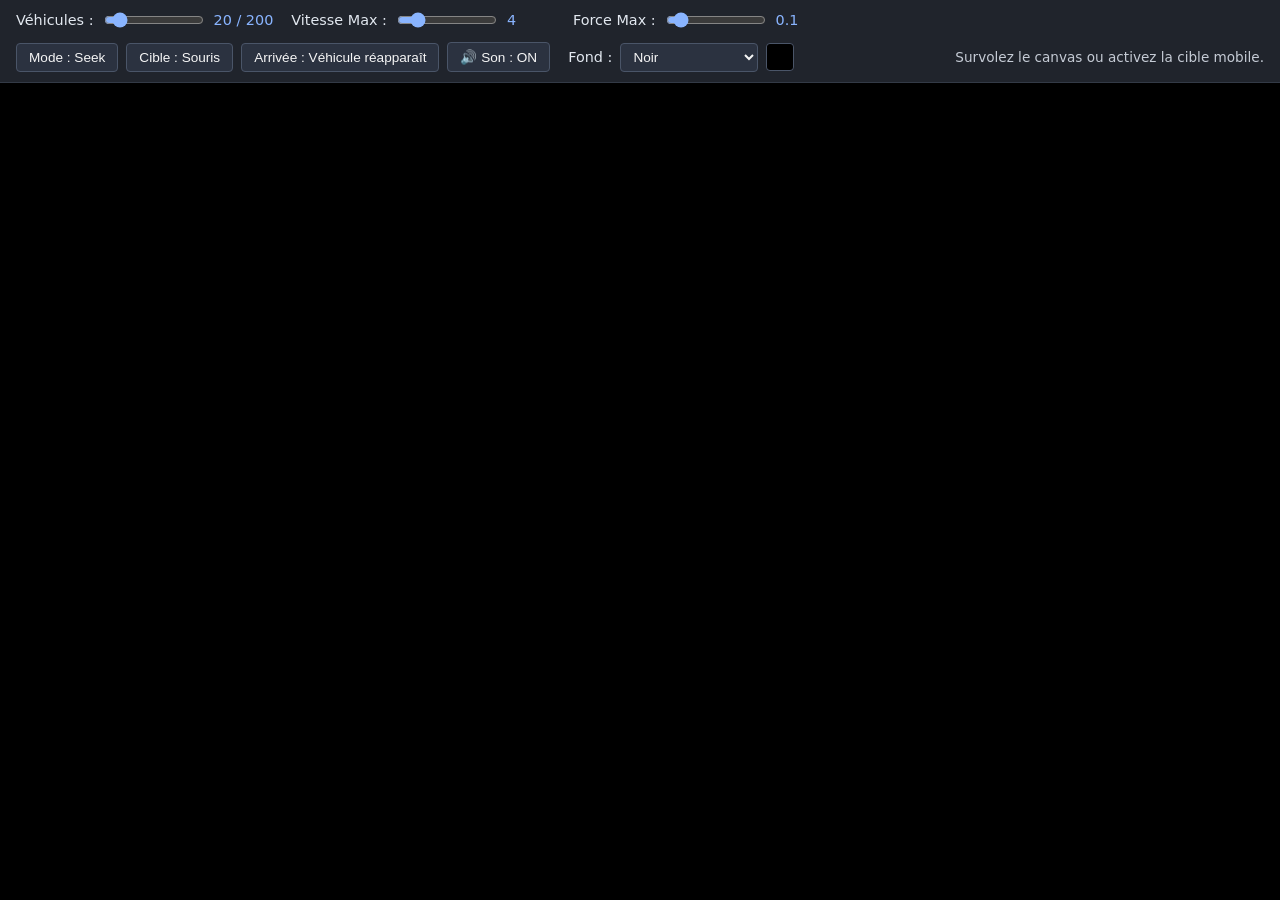
==== 1-Seek/index.html @ 49f1421e "feat(1-Seek): population suiveurs, flee Reynolds, sliders, cible autonome, son et personnalisation d" ====
<!DOCTYPE html>
<html lang="fr">
  <head>
    <meta charset="utf-8">
    <meta name="viewport" content="width=device-width, initial-scale=1.0">
    <title>Seek & Flee — Exercices Steering Behaviors</title>
    <link rel="stylesheet" href="style.css">
    <script src="libraries/p5.min.js"></script>
    <script src="vehicle.js"></script>
    <script src="FollowerVehicle.js"></script>
    <script src="target.js"></script>
    <script src="mouseTarget.js"></script>
    <script src="soundEffects.js"></script>
    <script src="population.js"></script>
    <script src="sketch.js"></script>
  </head>
  <body>
    <header id="controls">
      <div class="control-group">
        <label for="vehicle-count">Véhicules :</label>
        <input id="vehicle-count" type="range" min="1" max="200" step="1" value="20">
        <output id="vehicle-count-value">20 / 200</output>
      </div>

      <div class="control-group">
        <label for="vitesse-max">Vitesse Max :</label>
        <input id="vitesse-max" type="range" min="1" max="20" step="1" value="4">
        <output id="vitesse-max-value">4</output>
      </div>

      <div class="control-group">
        <label for="force-max">Force Max :</label>
        <input id="force-max" type="range" min="0.01" max="1" step="0.01" value="0.1">
        <output id="force-max-value">0.1</output>
      </div>

      <div class="control-group">
        <button id="toggle-mode" type="button">Mode : Seek</button>
        <button id="toggle-target" type="button">Cible : Souris</button>
        <button id="toggle-variant" type="button">Arrivée : Véhicule réapparaît</button>
        <button id="toggle-sound" type="button" title="Activer ou couper le son">🔊 Son : ON</button>
      </div>

      <div class="control-group">
        <label for="bg-select">Fond :</label>
        <select id="bg-select">
          <option value="#000000">Noir</option>
          <option value="#0b132b">Bleu nuit</option>
          <option value="#1c2541">Bleu profond</option>
          <option value="#1a1a24">Gris sombre</option>
          <option value="#0d1b1e">Vert sombre</option>
          <option value="#240046">Violet cosmique</option>
          <option value="stars">✨ Étoilé</option>
          <option value="grid">🌐 Grille Cyber</option>
          <option value="custom">🎨 Personnalisé</option>
        </select>
        <input id="bg-color-picker" type="color" value="#000000" title="Choisir une couleur personnalisée">
      </div>

      <span class="hint">Survolez le canvas ou activez la cible mobile.</span>
    </header>
    <main id="scene" aria-label="Simulation de véhicules suiveurs"></main>
  </body>
</html>
---- 1-Seek/style.css ----
html, body {
  margin: 0;
  padding: 0;
  background: #000;
  color: #f5f5f5;
  font-family: system-ui, sans-serif;
}

#controls {
  display: flex;
  align-items: center;
  flex-wrap: wrap;
  gap: 12px 18px;
  padding: 10px 16px;
  background: #20242c;
  border-bottom: 1px solid #333a46;
}

.control-group {
  display: flex;
  align-items: center;
  gap: 8px;
}

#controls label {
  font-size: 0.9rem;
  color: #e2e8f0;
}

#controls input[type="range"] {
  width: 100px;
  accent-color: #89b4ff;
  cursor: pointer;
}

#controls output {
  min-width: 48px;
  font-variant-numeric: tabular-nums;
  font-size: 0.9rem;
  color: #89b4ff;
}

#controls button {
  background: #2b3240;
  color: #f5f5f5;
  border: 1px solid #4a5568;
  border-radius: 4px;
  padding: 6px 12px;
  cursor: pointer;
  font-size: 0.85rem;
  transition: background 0.15s ease, border-color 0.15s ease;
}

#controls button:hover {
  background: #3c4659;
  border-color: #89b4ff;
}

#controls select {
  background: #2b3240;
  color: #f5f5f5;
  border: 1px solid #4a5568;
  border-radius: 4px;
  padding: 5px 8px;
  cursor: pointer;
  font-size: 0.85rem;
}

#controls select:focus {
  outline: none;
  border-color: #89b4ff;
}

#controls input[type="color"] {
  -webkit-appearance: none;
  border: 1px solid #4a5568;
  border-radius: 4px;
  width: 28px;
  height: 28px;
  cursor: pointer;
  padding: 0;
  background: transparent;
}

#controls input[type="color"]::-webkit-color-swatch-wrapper {
  padding: 0;
}

#controls input[type="color"]::-webkit-color-swatch {
  border: none;
  border-radius: 3px;
}

.hint {
  font-size: 0.85rem;
  color: #c5cbd5;
  margin-left: auto;
}

canvas {
  display: block;
}
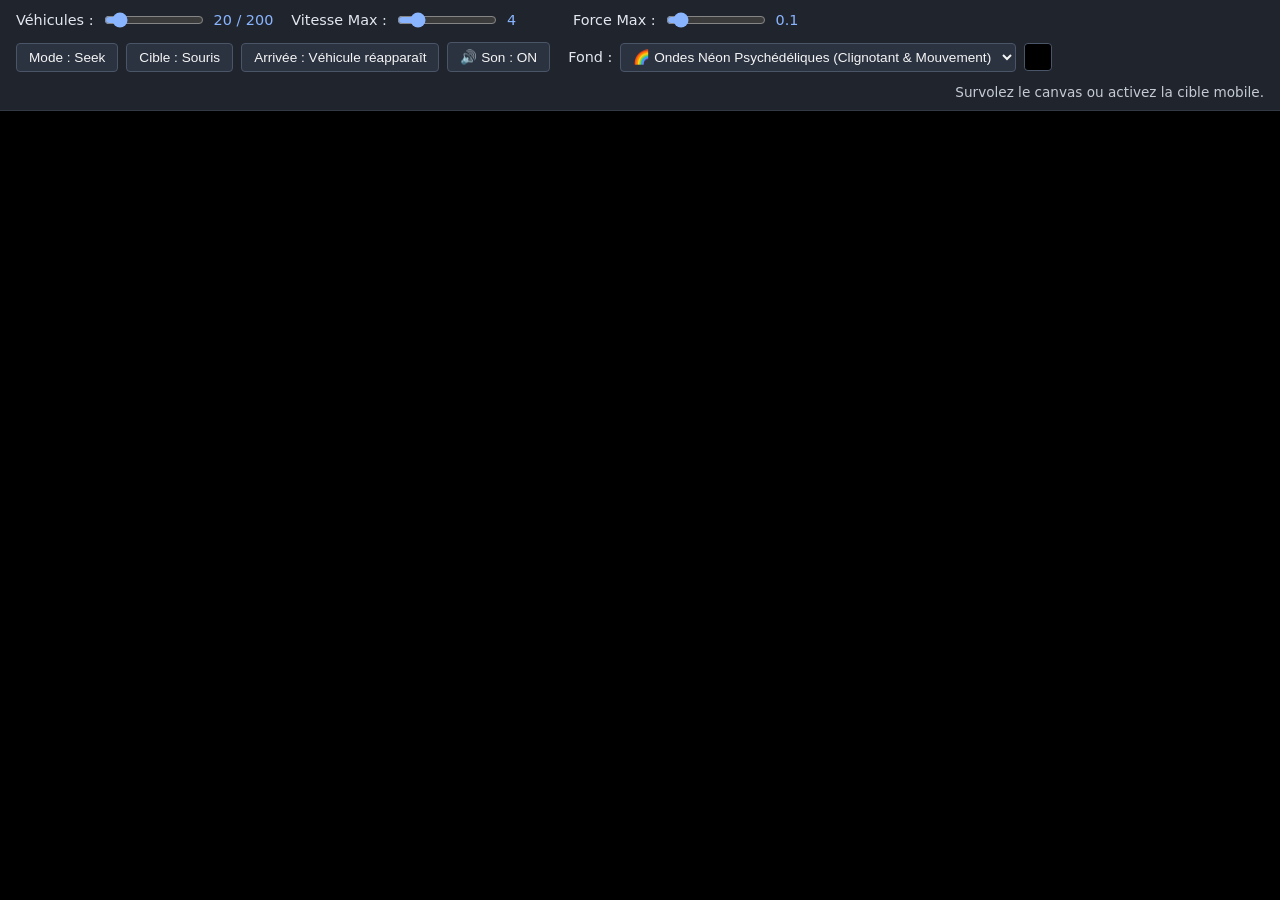
==== commit 958657de: "feat(1-Seek): fond psychédélique animé avec ondes néon en mouvement et clignotement" ====
--- a/1-Seek/index.html
+++ b/1-Seek/index.html
@@ -44,6 +44,7 @@
       <div class="control-group">
         <label for="bg-select">Fond :</label>
         <select id="bg-select">
+          <option value="rainbow_wave" selected>🌈 Ondes Néon Psychédéliques (Clignotant & Mouvement)</option>
           <option value="#000000">Noir</option>
           <option value="#0b132b">Bleu nuit</option>
           <option value="#1c2541">Bleu profond</option>
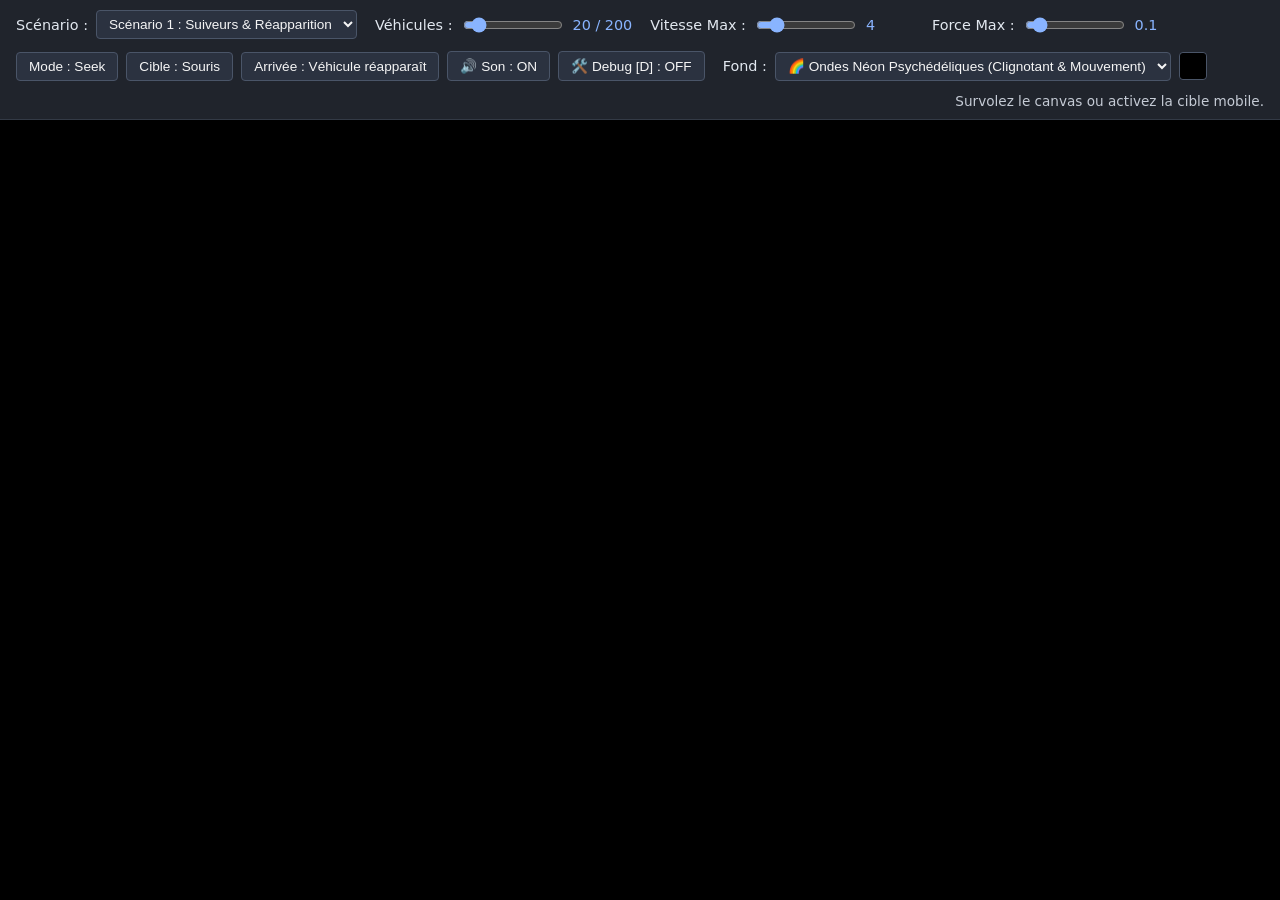
==== commit 477e9b97: "feat(1-Seek): scenario 2 avec cible fuyante, endurance 2.5s, mode debug 'd' (cercle jaune/rouge) et " ====
--- a/1-Seek/index.html
+++ b/1-Seek/index.html
@@ -9,6 +9,7 @@
     <script src="vehicle.js"></script>
     <script src="FollowerVehicle.js"></script>
     <script src="target.js"></script>
+    <script src="targetFuyante.js"></script>
     <script src="mouseTarget.js"></script>
     <script src="soundEffects.js"></script>
     <script src="population.js"></script>
@@ -16,6 +17,26 @@
   </head>
   <body>
     <header id="controls">
+      <div class="control-group">
+        <label for="scenario-select">Scénario :</label>
+        <select id="scenario-select">
+          <option value="1" selected>Scénario 1 : Suiveurs & Réapparition</option>
+          <option value="2">Scénario 2 : Cible Fuyante (Flee)</option>
+        </select>
+      </div>
+
+      <div class="control-group group-scenario-2" id="group-detection-radius" style="display: none;">
+        <label for="detection-radius">Rayon Détection :</label>
+        <input id="detection-radius" type="range" min="50" max="400" step="10" value="200">
+        <output id="detection-radius-value">200 px</output>
+      </div>
+
+      <div class="control-group group-scenario-2" id="group-flee-duration" style="display: none;">
+        <label for="flee-duration">Durée Fuite Max :</label>
+        <input id="flee-duration" type="range" min="0.5" max="6.0" step="0.1" value="2.5">
+        <output id="flee-duration-value">2.5 s</output>
+      </div>
+
       <div class="control-group">
         <label for="vehicle-count">Véhicules :</label>
         <input id="vehicle-count" type="range" min="1" max="200" step="1" value="20">
@@ -39,6 +60,7 @@
         <button id="toggle-target" type="button">Cible : Souris</button>
         <button id="toggle-variant" type="button">Arrivée : Véhicule réapparaît</button>
         <button id="toggle-sound" type="button" title="Activer ou couper le son">🔊 Son : ON</button>
+        <button id="toggle-debug" type="button" title="Activer / désactiver le mode debug (touche 'd')">🛠️ Debug [D] : OFF</button>
       </div>
 
       <div class="control-group">
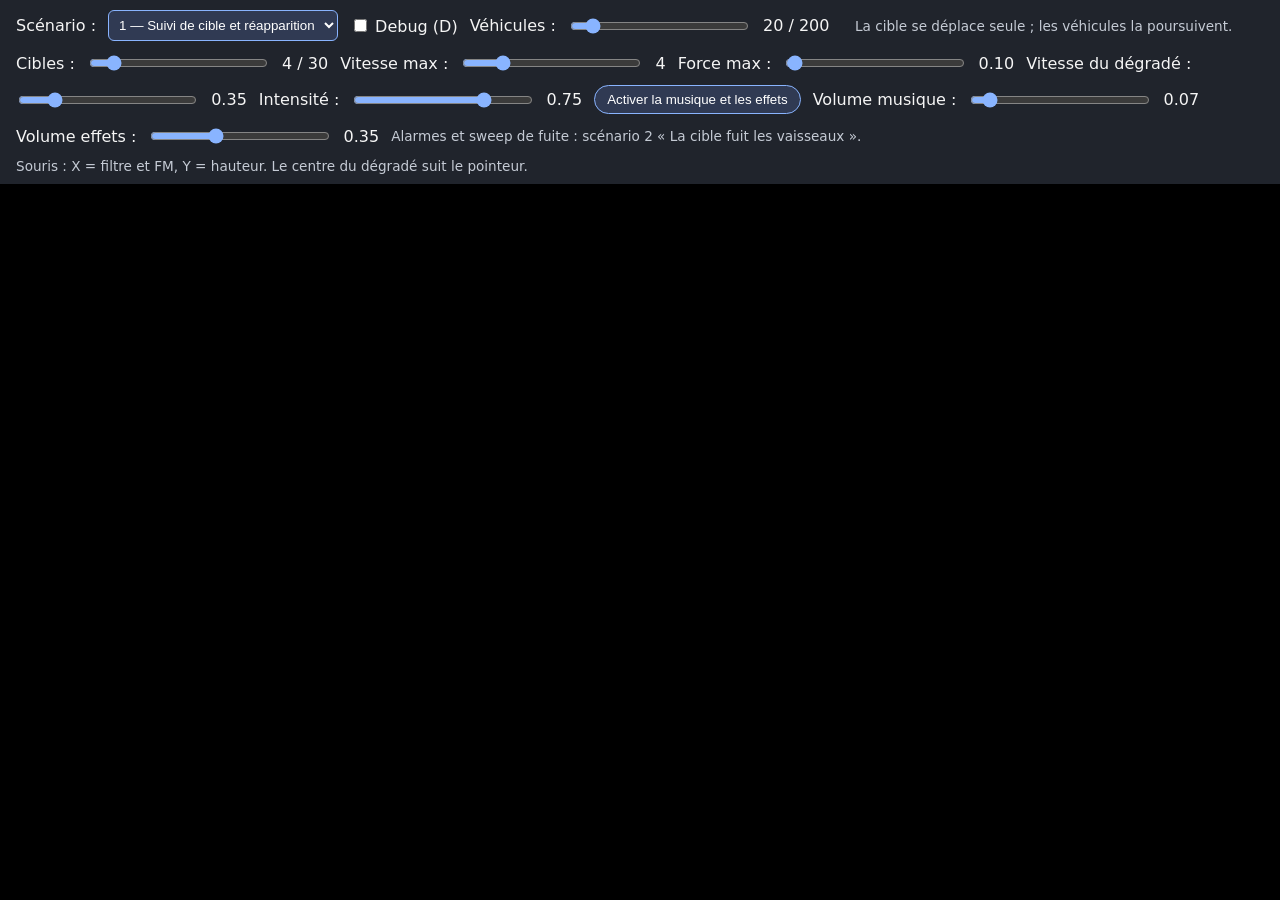
==== commit 054e2e66: "merge: integrate upstream changes (examples 5-7, boids, path following) while preserving advanced ex" ====
--- a/1-Seek/index.html
+++ b/1-Seek/index.html
@@ -3,85 +3,72 @@
   <head>
     <meta charset="utf-8">
     <meta name="viewport" content="width=device-width, initial-scale=1.0">
-    <title>Seek & Flee — Exercices Steering Behaviors</title>
+    <title>Seek — population de véhicules</title>
     <link rel="stylesheet" href="style.css">
     <script src="libraries/p5.min.js"></script>
+    <script src="libraries/audio.js"></script>
+    <script src="libraries/jsfx.js"></script>
+    <script src="libraries/jsfxlib.js"></script>
+    <script src="libraries/webaudiox.js"></script>
     <script src="vehicle.js"></script>
-    <script src="FollowerVehicle.js"></script>
+    <script src="population.js"></script>
+    <script src="seekVehicle.js"></script>
     <script src="target.js"></script>
-    <script src="targetFuyante.js"></script>
-    <script src="mouseTarget.js"></script>
-    <script src="soundEffects.js"></script>
-    <script src="population.js"></script>
+    <script src="targetFutante.js"></script>
+    <script src="scenarios.js"></script>
+    <script src="audio.js"></script>
+    <script src="effectsAudio.js"></script>
     <script src="sketch.js"></script>
   </head>
   <body>
     <header id="controls">
-      <div class="control-group">
-        <label for="scenario-select">Scénario :</label>
-        <select id="scenario-select">
-          <option value="1" selected>Scénario 1 : Suiveurs & Réapparition</option>
-          <option value="2">Scénario 2 : Cible Fuyante (Flee)</option>
-        </select>
-      </div>
-
-      <div class="control-group group-scenario-2" id="group-detection-radius" style="display: none;">
-        <label for="detection-radius">Rayon Détection :</label>
-        <input id="detection-radius" type="range" min="50" max="400" step="10" value="200">
+      <label for="scenario">Scénario :</label>
+      <select id="scenario">
+        <option value="normal">1 — Suivi de cible et réapparition</option>
+        <option value="flee">2 — La cible fuit les vaisseaux</option>
+      </select>
+      <label><input id="debug" type="checkbox"> Debug (D)</label>
+      <fieldset id="flee-controls" hidden>
+        <legend>Fuite et endurance</legend>
+        <label for="detection-radius">Détection :</label>
+        <input id="detection-radius" type="range" min="50" max="500" step="1" value="200">
         <output id="detection-radius-value">200 px</output>
-      </div>
-
-      <div class="control-group group-scenario-2" id="group-flee-duration" style="display: none;">
-        <label for="flee-duration">Durée Fuite Max :</label>
-        <input id="flee-duration" type="range" min="0.5" max="6.0" step="0.1" value="2.5">
+        <label for="exit-distance">Distance de sécurité :</label>
+        <input id="exit-distance" type="range" min="100" max="800" step="1" value="300">
+        <output id="exit-distance-value">300 px</output>
+        <label for="flee-duration">Durée max :</label>
+        <input id="flee-duration" type="range" min="0.5" max="10" step="0.1" value="2.5">
         <output id="flee-duration-value">2.5 s</output>
-      </div>
-
-      <div class="control-group">
-        <label for="vehicle-count">Véhicules :</label>
-        <input id="vehicle-count" type="range" min="1" max="200" step="1" value="20">
-        <output id="vehicle-count-value">20 / 200</output>
-      </div>
-
-      <div class="control-group">
-        <label for="vitesse-max">Vitesse Max :</label>
-        <input id="vitesse-max" type="range" min="1" max="20" step="1" value="4">
-        <output id="vitesse-max-value">4</output>
-      </div>
-
-      <div class="control-group">
-        <label for="force-max">Force Max :</label>
-        <input id="force-max" type="range" min="0.01" max="1" step="0.01" value="0.1">
-        <output id="force-max-value">0.1</output>
-      </div>
-
-      <div class="control-group">
-        <button id="toggle-mode" type="button">Mode : Seek</button>
-        <button id="toggle-target" type="button">Cible : Souris</button>
-        <button id="toggle-variant" type="button">Arrivée : Véhicule réapparaît</button>
-        <button id="toggle-sound" type="button" title="Activer ou couper le son">🔊 Son : ON</button>
-        <button id="toggle-debug" type="button" title="Activer / désactiver le mode debug (touche 'd')">🛠️ Debug [D] : OFF</button>
-      </div>
-
-      <div class="control-group">
-        <label for="bg-select">Fond :</label>
-        <select id="bg-select">
-          <option value="rainbow_wave" selected>🌈 Ondes Néon Psychédéliques (Clignotant & Mouvement)</option>
-          <option value="#000000">Noir</option>
-          <option value="#0b132b">Bleu nuit</option>
-          <option value="#1c2541">Bleu profond</option>
-          <option value="#1a1a24">Gris sombre</option>
-          <option value="#0d1b1e">Vert sombre</option>
-          <option value="#240046">Violet cosmique</option>
-          <option value="stars">✨ Étoilé</option>
-          <option value="grid">🌐 Grille Cyber</option>
-          <option value="custom">🎨 Personnalisé</option>
-        </select>
-        <input id="bg-color-picker" type="color" value="#000000" title="Choisir une couleur personnalisée">
-      </div>
-
-      <span class="hint">Survolez le canvas ou activez la cible mobile.</span>
+      </fieldset>
+      <label for="vehicle-count">Véhicules :</label>
+      <input id="vehicle-count" type="range" min="1" max="200" step="1" value="20">
+      <output id="vehicle-count-value" for="vehicle-count">20 / 200</output>
+      <span class="hint">La cible se déplace seule ; les véhicules la poursuivent.</span>
+      <label for="target-count">Cibles :</label>
+      <input id="target-count" type="range" min="1" max="30" step="1" value="4">
+      <output id="target-count-value" for="target-count">4 / 30</output>
+      <label for="max-speed">Vitesse max :</label>
+      <input id="max-speed" type="range" min="0" max="20" step="0.1" value="4">
+      <output id="max-speed-value" for="max-speed">4</output>
+      <label for="max-force">Force max :</label>
+      <input id="max-force" type="range" min="0" max="10" step="0.01" value="0.1">
+      <output id="max-force-value" for="max-force">0.10</output>
+      <label for="gradient-speed">Vitesse du dégradé :</label>
+      <input id="gradient-speed" type="range" min="0" max="2" step="0.01" value="0.35">
+      <output id="gradient-speed-value" for="gradient-speed">0.35</output>
+      <label for="gradient-depth">Intensité :</label>
+      <input id="gradient-depth" type="range" min="0" max="1" step="0.01" value="0.75">
+      <output id="gradient-depth-value" for="gradient-depth">0.75</output>
+      <button id="audio-toggle" type="button" aria-pressed="false">Activer la musique et les effets</button>
+      <label for="music-volume">Volume musique :</label>
+      <input id="music-volume" type="range" min="0" max="1" step="0.01" value="0.07">
+      <output id="music-volume-value" for="music-volume">0.07</output>
+      <label for="effects-volume">Volume effets :</label>
+      <input id="effects-volume" type="range" min="0" max="1" step="0.01" value="0.35">
+      <output id="effects-volume-value" for="effects-volume">0.35</output>
+      <span class="hint">Alarmes et sweep de fuite : scénario 2 « La cible fuit les vaisseaux ».</span>
+      <span class="hint">Souris : X = filtre et FM, Y = hauteur. Le centre du dégradé suit le pointeur.</span>
     </header>
-    <main id="scene" aria-label="Simulation de véhicules suiveurs"></main>
+    <main id="scene" aria-label="Simulation de véhicules poursuivant une cible"></main>
   </body>
 </html>
--- a/1-Seek/style.css
+++ b/1-Seek/style.css
@@ -10,93 +10,50 @@
   display: flex;
   align-items: center;
   flex-wrap: wrap;
-  gap: 12px 18px;
+  gap: 8px 12px;
   padding: 10px 16px;
   background: #20242c;
-  border-bottom: 1px solid #333a46;
 }
 
-.control-group {
-  display: flex;
-  align-items: center;
-  gap: 8px;
+#vehicle-count {
+  width: clamp(120px, 30vw, 320px);
+  min-height: 28px;
+  accent-color: #89b4ff;
+}
+
+#controls input[type="range"] {
+  width: clamp(90px, 14vw, 180px);
+  min-height: 24px;
+  accent-color: #89b4ff;
 }
 
 #controls label {
-  font-size: 0.9rem;
-  color: #e2e8f0;
+  white-space: nowrap;
 }
 
-#controls input[type="range"] {
-  width: 100px;
-  accent-color: #89b4ff;
-  cursor: pointer;
-}
-
-#controls output {
-  min-width: 48px;
+#vehicle-count-value {
+  min-width: 80px;
   font-variant-numeric: tabular-nums;
-  font-size: 0.9rem;
-  color: #89b4ff;
-}
-
-#controls button {
-  background: #2b3240;
-  color: #f5f5f5;
-  border: 1px solid #4a5568;
-  border-radius: 4px;
-  padding: 6px 12px;
-  cursor: pointer;
-  font-size: 0.85rem;
-  transition: background 0.15s ease, border-color 0.15s ease;
-}
-
-#controls button:hover {
-  background: #3c4659;
-  border-color: #89b4ff;
-}
-
-#controls select {
-  background: #2b3240;
-  color: #f5f5f5;
-  border: 1px solid #4a5568;
-  border-radius: 4px;
-  padding: 5px 8px;
-  cursor: pointer;
-  font-size: 0.85rem;
-}
-
-#controls select:focus {
-  outline: none;
-  border-color: #89b4ff;
-}
-
-#controls input[type="color"] {
-  -webkit-appearance: none;
-  border: 1px solid #4a5568;
-  border-radius: 4px;
-  width: 28px;
-  height: 28px;
-  cursor: pointer;
-  padding: 0;
-  background: transparent;
-}
-
-#controls input[type="color"]::-webkit-color-swatch-wrapper {
-  padding: 0;
-}
-
-#controls input[type="color"]::-webkit-color-swatch {
-  border: none;
-  border-radius: 3px;
 }
 
 .hint {
   font-size: 0.85rem;
   color: #c5cbd5;
-  margin-left: auto;
+}
+
+#audio-toggle {
+  border: 1px solid #89b4ff;
+  border-radius: 999px;
+  padding: 6px 12px;
+  color: #fff;
+  background: #303a53;
+  cursor: pointer;
 }
 
 canvas {
   display: block;
 }
+
+[hidden] { display: none !important; }
+#flee-controls { display: flex; align-items: center; flex-wrap: wrap; gap: 8px 12px; border: 1px solid #8c9cb5; border-radius: 8px; }
+#controls select { padding: 6px; color: #fff; background: #303a53; border: 1px solid #89b4ff; border-radius: 6px; }
